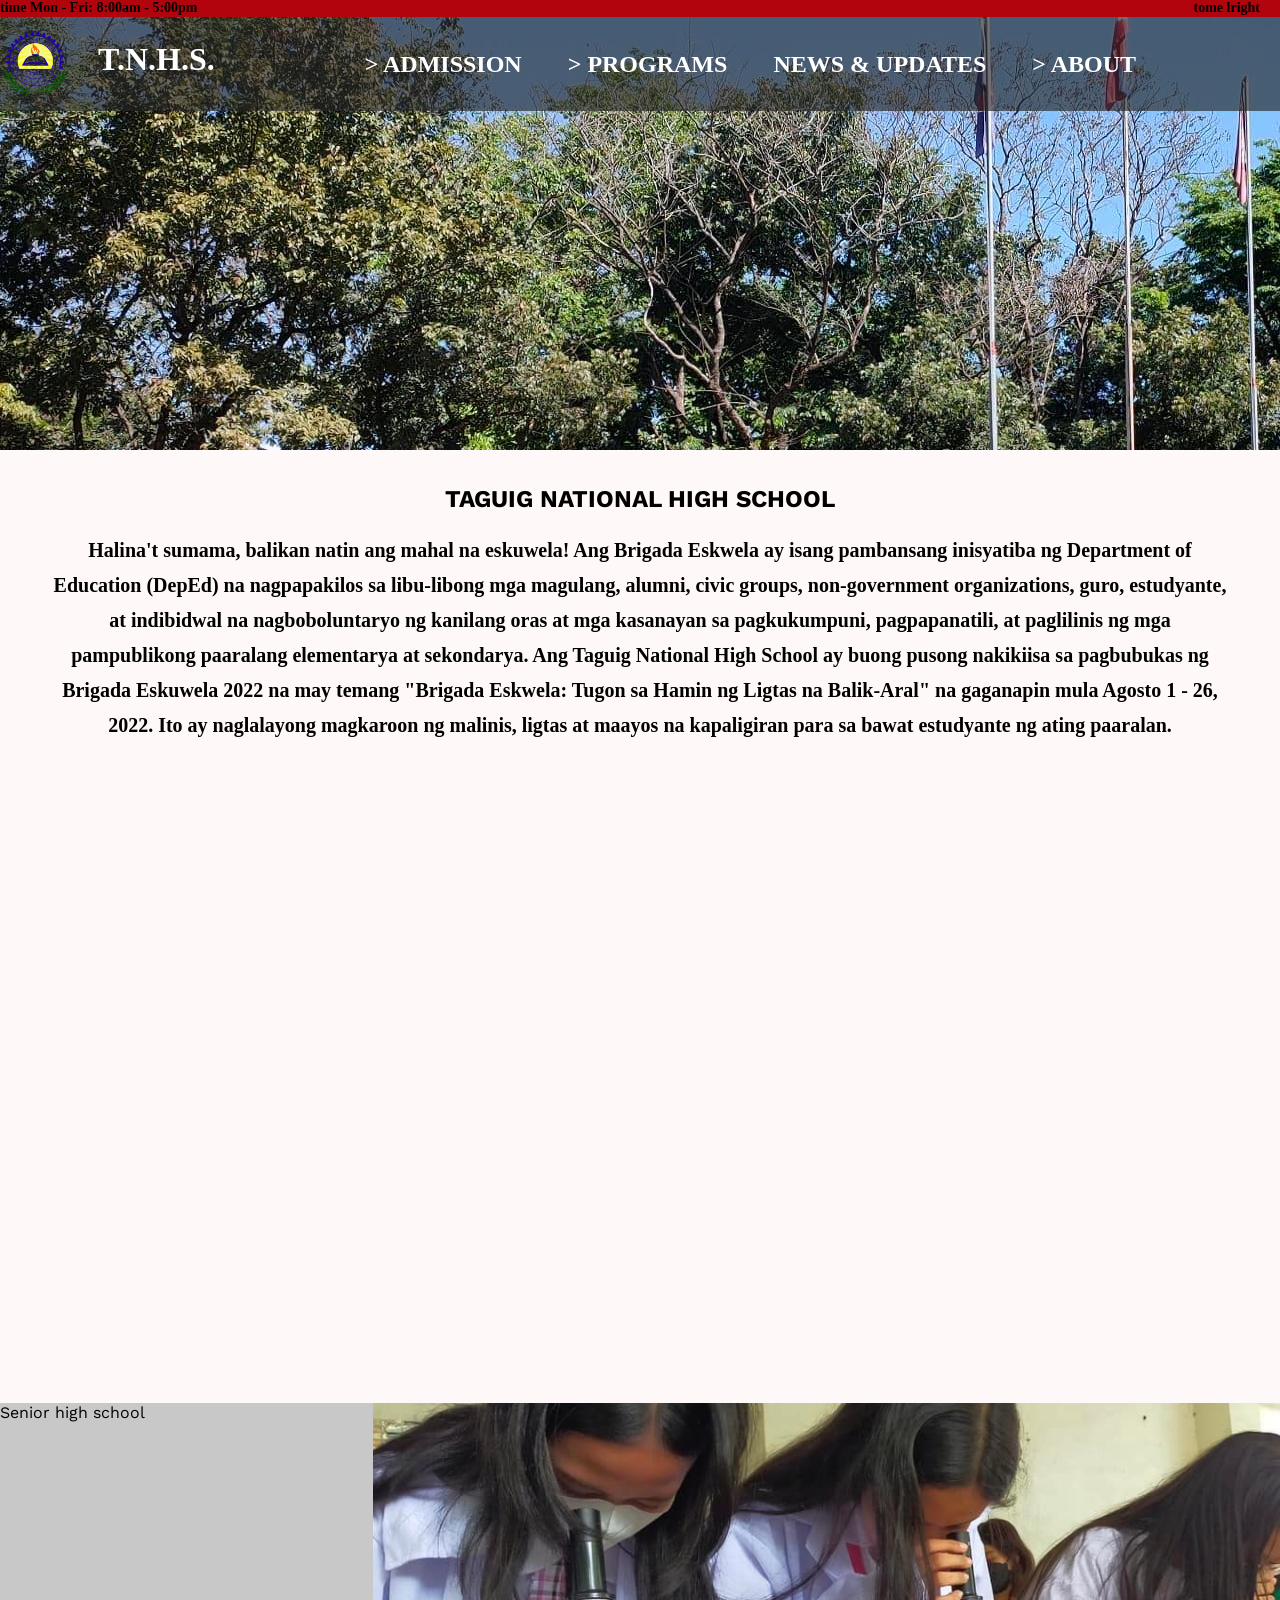
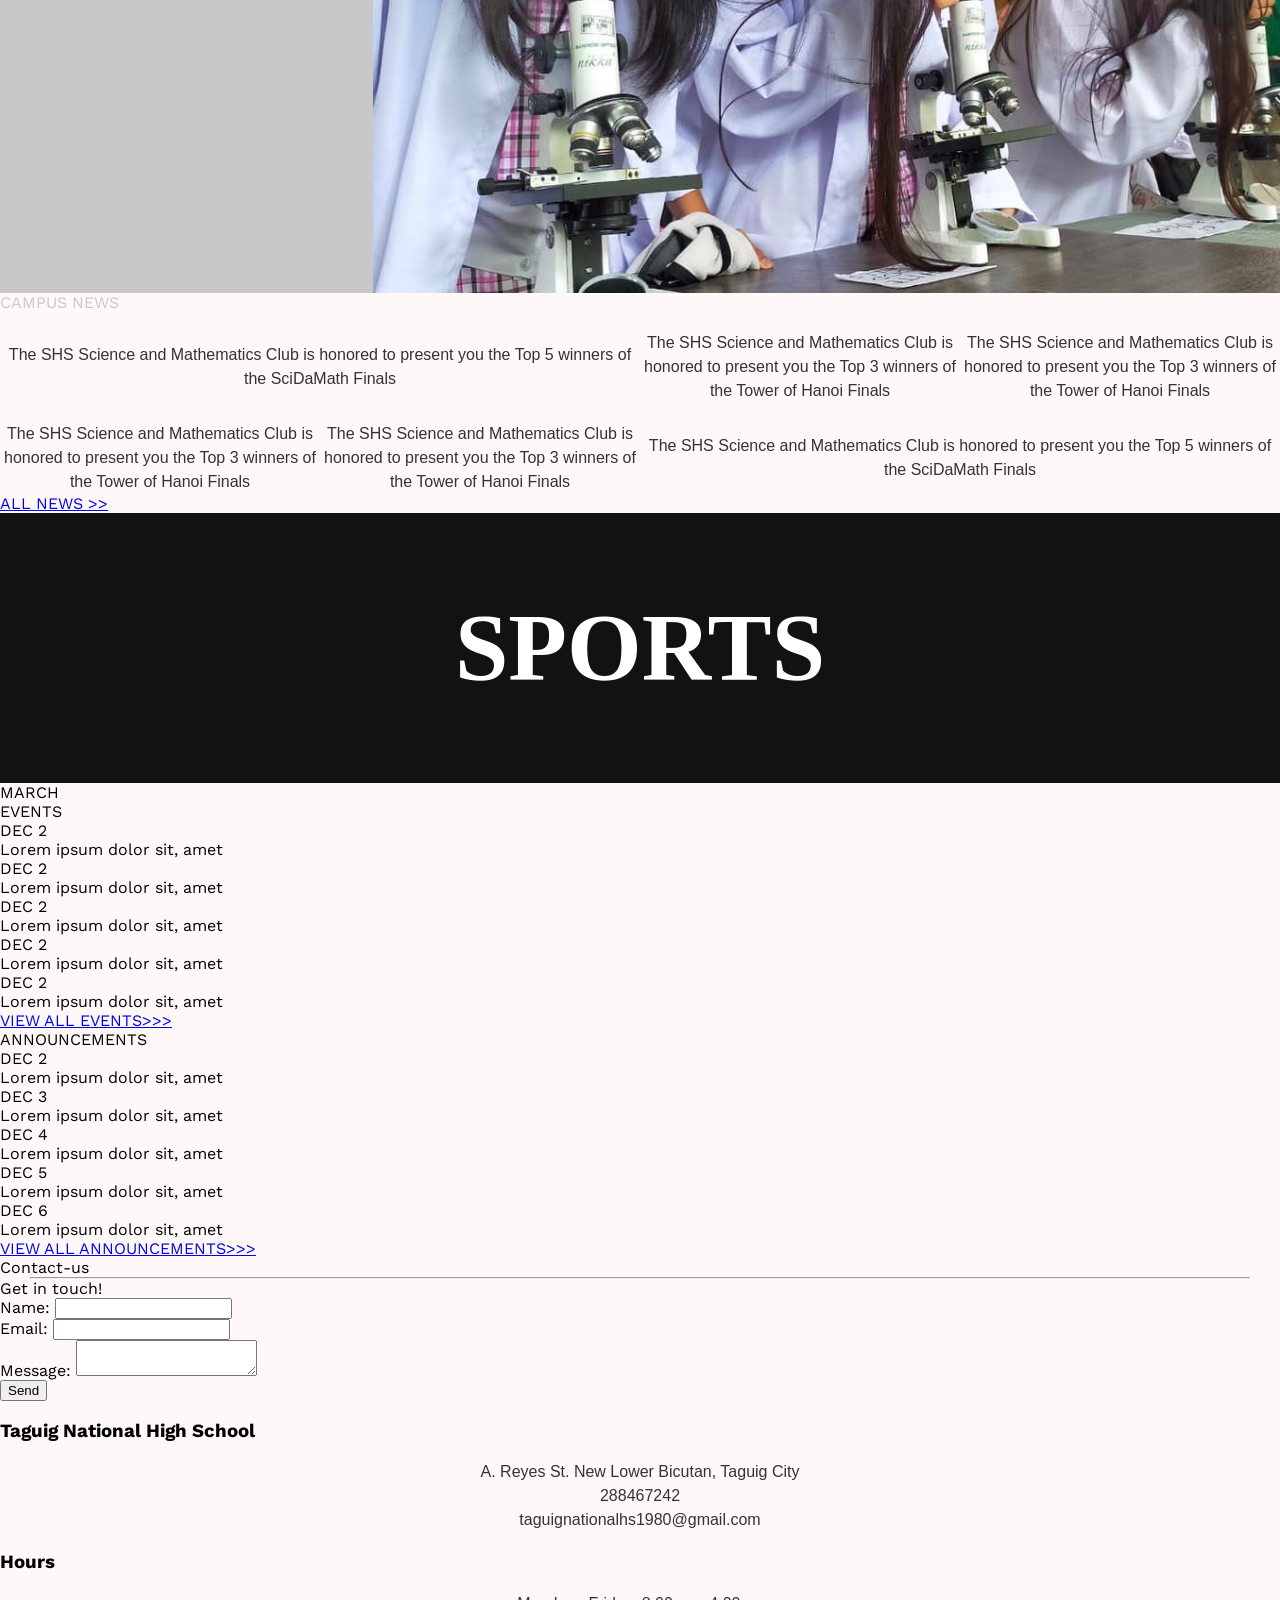
==== index.html @ ae86a968 "a" ====
<!DOCTYPE html>
<html lang="en">
<head>
    <meta charset="UTF-8">
    <meta http-equiv="X-UA-Compatible" content="IE=edge">
    <meta name="viewport" content="width=device-width, initial-scale=1.0">
    <title>Document</title>
    <link rel="stylesheet" href="channels/index/aphone-header.css">
    <link rel="stylesheet" href="channels/index/desktop.css">
    <link rel="stylesheet" href="channels/index.css">
    
</head>
<body>
    
    <header>
        <div class="timer">
            <div class="timer-left">time Mon - Fri: 8:00am - 5:00pm</div>
            <div class="timer-right">tome lright</div>
        </div>
        <div class="topbar">
            <div class="logo"><img class="img1" style=" width: 70px; height: auto; justify-content: center;" src="channels/image/school-logo.png" alt="shoes" ></div>
            <div><a href="index.html" style="text-decoration:none; font-size: 200%;  "><span class="top-left2" style=""><!--I&nbsp;LOVE&nbsp;-->T.N.H.S.</span></a></div>
        </div>    
        <input type="checkbox" id="nav-toggle" class="nav-toggle">
        <nav>
            <ul>
                <li class="op"><a class="top-font" href="#">>&nbsp;ADMISSION</a>
                    <div class="drop-down admission">
                        <a href="channels/admission/enrollment.html" class="abtus">>&nbsp;Enrollment</a>
                        <a href="channels/admission/Admission-Requirements.html" class="abtus2">>&nbsp;Admission <br> Requirements</a>
                    </div>
                </li>
                <li class="op"><a class="top-font" href="#">>&nbsp;PROGRAMS</a>
                    <div class="drop-down programs">
                        <a href="SHS-Strands.html" class="abtus">>&nbsp;SHS Strands</a>
                        <a href="Clubs-and-Organizations.html" class="abtus2">>&nbsp;Clubs&nbsp;and Organizations</a>
                        <a href="Sports.html" class="abtus2">>&nbsp;Sports</a>
                    </div>
                </li>
                <li><a class="top-font" href="news-update.html">NEWS&nbsp;&#38;&nbsp;UPDATES</a></li>
                <li class="op"><a class="top-font" href="#">>&nbsp;About</a>
                    <div class="drop-down about">
                        <a href="faculty.html" class="abtus">>&nbsp;About T.N.H.S</a>
                        <a href="about-us.html" class="abtus2">>&nbsp;T.N.H.S School Map and Floor Plan</a>
                        <a href="channels/About/faculty.html" class="abtus2">>&nbsp;Faculty and Staff</a>
                        <a href="about-us.html" class="abtus2">>&nbsp;Facilities</a>
                    </div>
                </li>
                
          </ul>
        </nav>
        <label for="nav-toggle" class="nav-toggle-label">
            <span></span>
        </label>
        
    </header>
      
    <div id="container">
        <div class="container-1">
            <div class="banner"><img class="first"  src="channels/image/school.jpg" alt="logo"></div>
            <div class="banner2">Explore TNHS \/</div>
        </div>
    </div>

    <!--     FRAME 1     -->

    <div class="frame">
        <div class="fr1-1">
            
            <div class="fr1-1-2">TAGUIG NATIONAL HIGH SCHOOL</div>
            <div class="our-goal">
                <div class="goal-text">Halina't sumama, balikan natin ang mahal na eskuwela!

                    Ang Brigada Eskwela ay isang pambansang inisyatiba ng Department of Education (DepEd) na nagpapakilos sa libu-libong mga magulang, alumni, civic groups, non-government organizations, guro, estudyante, at indibidwal na nagboboluntaryo ng kanilang oras at mga kasanayan sa pagkukumpuni, pagpapanatili, at paglilinis ng mga pampublikong paaralang elementarya at sekondarya.
                    
                    Ang Taguig National High School ay buong pusong nakikiisa sa pagbubukas ng Brigada Eskuwela 2022 na may temang "Brigada Eskwela: Tugon sa Hamin ng Ligtas na Balik-Aral"  na gaganapin mula Agosto 1 - 26, 2022.
                    Ito ay naglalayong magkaroon ng malinis, ligtas at maayos na kapaligiran para sa bawat estudyante ng ating paaralan.
                    
                </div>
            </div>
        </div>
        <div class="fr1-2">
            <iframe src="https://www.facebook.com/plugins/video.php?href=https%3A%2F%2Ffb.watch%2FjSdcb369NJ%2F&show_text=0&width=560" frameborder="0" scrolling="no" allowfullscreen="true"></iframe>
        </div>
        <div class="fr1-3">
            <div class="programs">Senior high school</div>
            <div><img class="pic" src="image/microscope.jpg" alt="dsa" srcset=""></div>
        </div>
    </div>

    <!--     FRAME 2     -->

    <div class="frame grey">
        <div class="news">
            <div class="news-1">CAMPUS NEWS</div>
            <div class="news-2-1">
                <div class="news-box">
                    <div class="news-pic"><img class="newspic-size" src="imagenews-2.png" alt=""></div>
                    <div class="news-text absolute"><p>The SHS Science and Mathematics Club is honored to present you the Top 5 winners of the SciDaMath Finals</p></div>
                </div>
                <div class="news-box">
                    <div class="news-pic"><img class="newspic-size" src="imagenews-1.png" alt=""></div>
                    <div class="news-text"><p>The SHS Science and Mathematics Club is honored to present you the Top 3 winners of the Tower of Hanoi Finals</p></div>
                </div>
                <div class="news-box">
                    <div class="news-pic"><img class="newspic-size" src="imagenews-1.png" alt=""></div>
                    <div class="news-text"><p>The SHS Science and Mathematics Club is honored to present you the Top 3 winners of the Tower of Hanoi Finals</p></div>
                </div>
            </div>
            <div class="news-2-2">
                <div class="news-box">
                    <div class="news-pic"><img class="newspic-size" src="imagenews-1.png" alt=""></div>
                    <div class="news-text"><p>The SHS Science and Mathematics Club is honored to present you the Top 3 winners of the Tower of Hanoi Finals</p></div>
                </div>
                <div class="news-box">
                    <div class="news-pic"><img class="newspic-size" src="imagenews-1.png" alt=""></div>
                    <div class="news-text"><p>The SHS Science and Mathematics Club is honored to present you the Top 3 winners of the Tower of Hanoi Finals</p></div>
                </div>
                <div class="news-box">
                    <div class="news-pic"><img class="newspic-size" src="imagenews-2.png" alt=""></div>
                    <div class="news-text absolute"><p>The SHS Science and Mathematics Club is honored to present you the Top 5 winners of the SciDaMath Finals</p></div>
                </div>
            </div>
            <div class="news-3"><a class="news-link" href="news-update.html">ALL NEWS >></a></div>
        </div>
    </div>

        <!-- FRAME 3     -->

    <div class="frame">
        <div class="sports-pic">
            <span>SPORTS</span>
            <img src="" alt="" srcset="">
        </div>
    </div>
    <!--     FRAME 4     -->

    <div class="frame red">
        <div class="time">MARCH</div>
        <div class="event">
            <div class="event-1">EVENTS</div>
            <div class="event-2 snaps-inline">
                <div class="event-box">
                    <div class="event-date">DEC 2</div>
                    <div class="event-text">Lorem ipsum dolor sit, amet</div>
                </div>
                <div class="event-box">
                    <div class="event-date">DEC 2</div>
                    <div class="event-text">Lorem ipsum dolor sit, amet</div>
                </div>
                <div class="event-box">
                    <div class="event-date">DEC 2</div>
                    <div class="event-text">Lorem ipsum dolor sit, amet</div>
                </div>
                <div class="event-box">
                    <div class="event-date">DEC 2</div>
                    <div class="event-text">Lorem ipsum dolor sit, amet</div>
                </div>
                <div class="event-box">
                    <div class="event-date">DEC 2</div>
                    <div class="event-text">Lorem ipsum dolor sit, amet</div>
                </div>
            </div>
            <div class="event-3"><a class="event-link" href="news-update.html">VIEW ALL EVENTS>>></a></div>
        </div>
        <div class="announcement">
            <div class="announcement-1">ANNOUNCEMENTS</div>
            <div class="announcement-2 snaps-inline">
                <div class="announcement-box">
                    <div class="announcement-date">DEC 2</div>
                    <div class="announcement-text">Lorem ipsum dolor sit, amet</div>
                </div>
                <div class="announcement-box">
                    <div  class="announcement-date">DEC 3</div>
                    <div class="announcement-text">Lorem ipsum dolor sit, amet</div>
                </div>
                <div class="announcement-box">
                    <div class="announcement-date">DEC 4</div>
                    <div class="announcement-text">Lorem ipsum dolor sit, amet</div>
                </div>
                <div class="announcement-box">
                    <div class="announcement-date">DEC 5</div>
                    <div class="announcement-text">Lorem ipsum dolor sit, amet</div>
                </div>
                <div class="announcement-box">
                    <div class="announcement-date">DEC 6</div>
                    <div class="announcement-text">Lorem ipsum dolor sit, amet</div>
                </div>
            </div>
            <div class="announcement-3"><a class="announcement-link" href="news-update.html">VIEW ALL ANNOUNCEMENTS>>></a></div>
        </div>
        
    </div>
    
    <footer>
        <div class="frame-red">
            <div class="contactus-1">Contact-us</div>
            <hr style="margin: 0 30px;">
            <div class="contactus-2">Get in touch!</div>
            <div class="contactus-3">
                <div class="contactus-3-1">
                    <form>
                    <div class="form-group">
                            <label for="name">Name:</label>
                            <input type="text" id="name" name="name">
                        </div>
                        <div class="form-group">
                            <label for="email">Email:</label>
                            <input type="email" id="email" name="email">
                        </div>
                        <div class="form-group">
                            <label for="message">Message:</label>
                            <textarea id="message" name="message"></textarea>
                        </div>
                        <button type="submit" class="send">Send</button>
                    </form>
                </div>              
                <div class="contactus-3-2">
                    <div class="contact-info">
                        <h3>Taguig National High School</h3>
                        <p>A. Reyes St. New Lower Bicutan, Taguig City</p>
                        <p>288467242</p>
                        <p>taguignationalhs1980@gmail.com</p>
                    </div>
                    <div class="hours">
                        <h3>Hours</h3>
                        <p>Monday - Friday: 8:00am - 4:00pm</p>
                    </div>
                </div> 
            </div>
        </div>
    </footer>
</body>
</html>
---- channels/index/aphone-header.css ----
@import url("https://fonts.googleapis.com/css?family=Work+Sans:300,600");
.drop-down {
  position: absolute;
  padding: 0;
  margin: 0;
  top: 78px;
  right: 16px;
  display: none;
  z-index: 3;
}

* {
  box-sizing: border-box;
}
*::before, *::after {
  box-sizing: border-box;
}

.banner2 {
  display: flex;
  width: 100%;
  position: absolute;
  justify-content: center;
  font-family: "Trirong";
  font-style: normal;
  font-weight: 800;
  font-size: 27px;
  line-height: 40px;
  background-color: #b1040d;
  color: #fff8f8;
  bottom: 10px;
}

body {
  padding: 0;
  margin: 0;
  background-color: #fff8f8;
  font-family: "Work Sans", sans-serif;
  font-weight: 400;
  overflow-x: hidden;
}

p {
  font-size: 16px;
  font-family: Arial, sans-serif;
  color: #333;
  line-height: 1.5;
  text-align: center;
  margin: 0;
  padding: 0;
}

#container {
  min-height: 100%;
  padding-bottom: 50px;
}

.grey {
  color: #c9c8c8;
}

/* navigation styles start here */
header {
  background: rgba(35, 35, 35, 0.631372549);
  text-align: center;
  position: fixed;
  z-index: 9;
  top: 17px;
  width: 100vw;
  padding: 10px 0 10px;
}

/* (phone) about us style start*/
.op:focus-within .drop-down {
  display: grid;
  grid-template-columns: auto 1fr;
  grid-gap: 20px;
  position: absolute;
  /* (phone) about us style end*/
}

/* changed this from the tutorial video to
 * allow it to gain focus, making it tabbable */
.nav-toggle {
  position: absolute !important;
  top: -9999px !important;
  left: -9999px !important;
}
.nav-toggle:focus ~ .nav-toggle-label {
  outline: 3px solid rgba(173, 216, 230, 0.75);
}

.nav-toggle-label {
  position: absolute;
  top: 0;
  right: 0;
  margin-right: 2em;
  height: 100%;
  display: flex;
  align-items: center;
}

.top-left2 {
  display: flex;
  grid-column: 2/3;
  justify-content: center;
  align-items: center;
  color: #c9c8c8;
  padding: 0 8px 0 8px;
  margin: 0 5px 0 25px;
  font-weight: 800;
}

.nav-toggle-label span {
  display: block;
  background: white;
  height: 2px;
  width: 2em;
  border-radius: 2px;
  position: relative;
}
.nav-toggle-label span::before, .nav-toggle-label span::after {
  display: block;
  background: white;
  height: 2px;
  width: 2em;
  border-radius: 2px;
  position: relative;
}

a {
  margin-top: 20px;
}

.nav-toggle-label span::before, .nav-toggle-label span::after {
  content: "";
  position: absolute;
}
.nav-toggle-label span::before {
  bottom: 7px;
}
.nav-toggle-label span::after {
  top: 7px;
}

nav {
  position: absolute;
  text-align: right;
  top: 100%;
  left: 0;
  background: var(--background);
  width: 100%;
  transform: scale(1, 0);
  transform-origin: top;
  transition: transform 400ms ease-in-out;
}
nav ul {
  margin: 0;
  padding: 0;
  list-style: none;
}
nav li {
  margin-bottom: 1em;
  margin-right: 1em;
}
nav a {
  color: white;
  text-decoration: none;
  font-size: 1.2rem;
  text-transform: uppercase;
  opacity: 0;
  transition: opacity 150ms ease-in-out;
}
nav a:hover {
  color: #000;
}

.nav-toggle:checked ~ nav {
  transform: scale(1, 1);
}
.nav-toggle:checked ~ nav a {
  opacity: 1;
  transition: opacity 250ms ease-in-out 250ms;
}

.topbar {
  display: grid;
  grid-template-columns: 1fr 1fr 1fr;
}

@media screen and (min-width: 900px) {
  .timer {
    margin: 0;
    padding: 0;
    font-size: 12px;
    display: grid;
    grid-template-columns: 1fr 1fr;
    position: fixed;
    top: 0;
    background-color: #b1040d;
    height: 17px;
    width: 100vw;
    /* Phone Style Start */
  }
  .timer .timer-left {
    display: flex;
    flex-wrap: nowrap;
    font-size: 14px;
    font-weight: 700;
    font-family: "Times New Roman", Times, serif;
  }
  .timer .timer-right {
    display: flex;
    flex-wrap: nowrap;
    font-size: 14px;
    font-weight: 700;
    font-family: "Times New Roman", Times, serif;
    display: flex;
    justify-content: right;
    padding-right: 20px;
  }
}
@media screen and (max-width: 899px) {
  .timer {
    margin: 0;
    padding: 0;
    font-size: 12px;
    display: grid;
    grid-template-columns: 1fr 1fr;
    position: fixed;
    top: 0;
    background-color: #b1040d;
    height: 17px;
    width: 100vw;
  }
  .timer .timer-left {
    display: flex;
    flex-wrap: nowrap;
    font-size: 14px;
    font-weight: 700;
    font-family: "Times New Roman", Times, serif;
  }
  .timer .timer-right {
    display: flex;
    flex-wrap: nowrap;
    font-size: 14px;
    font-weight: 700;
    font-family: "Times New Roman", Times, serif;
    display: flex;
    justify-content: right;
    padding-right: 20px;
  }
  #container {
    position: sticky;
    top: 0px;
    height: 50vh;
    z-index: -1;
  }
  #container .container-1 {
    position: absolute;
    height: 52vh;
  }
  #container .banner {
    height: 88vh;
    z-index: 1;
  }
  #container .first {
    height: 95vh;
    -o-object-fit: cover;
       object-fit: cover;
  }
  .frame {
    background-color: #fff8f8;
  }
  .frame .fr1-1 {
    margin-bottom: 50px;
  }
  .frame .fr1-1 .fr1-1-2 {
    display: flex;
    padding-top: 35px;
    justify-content: center;
    margin-bottom: 40px;
    font-family: "Times New Roman", Times, serif;
    font-weight: bold;
    font-size: 24px;
  }
  .frame .fr1-1 .goal-text {
    font-family: "Trirong";
    font-style: normal;
    font-weight: 800;
    font-size: 20px;
    line-height: 35px;
    text-align: center;
    margin: 0 50px 0 50px;
  }
  .frame .fr1-2 {
    display: flex;
    justify-content: center;
    align-items: center;
    background-color: #4104b1;
    height: 40vh;
  }
  .frame .fr1-2 iframe {
    width: 90%;
    aspect-ratio: 16/9;
  }
  .frame .fr1-3 {
    min-width: 200px;
    grid-gap: 70px;
    margin-top: 30px;
    background-color: #dadada;
  }
  .frame .fr1-3 .programs {
    display: flex;
    align-items: center;
  }
  .frame .fr1-3 div {
    max-height: 300px;
    -o-object-fit: cover;
       object-fit: cover;
  }
  .frame .fr1-3 div .pic {
    -o-object-fit: cover;
       object-fit: cover;
    top: 10px;
    width: 100%;
    height: 100%;
  }
}
.fr1-3 {
  display: grid;
  grid-template-columns: 1fr 3fr;
}/*# sourceMappingURL=aphone-header.css.map */
---- channels/index/desktop.css ----
@media only screen and (min-width: 899px) {
  header {
    display: grid;
    position: fixed;
    grid-template-columns: 0 350px 1fr;
    justify-content: left;
  }
  header .topbar .top-left2 {
    grid-column: 2/3;
    display: flex;
    align-items: center;
    justify-content: center;
    color: #ffffff;
    padding: 5px 8px 5px 8px;
    margin: 0 5px 0 20px;
    font-family: "Trirong";
    font-style: normal;
    font-weight: 800;
    font-size: 32px;
    line-height: 55px;
  }
  header .topbar .top-left2:hover {
    opacity: 70%;
  }
  header nav {
    position: relative;
    text-align: left;
    transition: none;
    transform: scale(1, 1);
    background: none;
    top: initial;
    left: initial;
    right: 8rem;
    grid-column: 3/4;
    display: flex;
    justify-content: right;
    align-items: center;
  }
  header nav ul {
    gap: 30px;
    display: flex;
  }
  header nav ul li {
    margin-bottom: 0;
  }
  header nav ul li a {
    font-family: "Trirong";
    font-style: normal;
    font-weight: 800;
    line-height: 35px;
    text-align: center;
    font-weight: 600;
    font-size: 18px;
    opacity: 1;
    position: relative;
  }
  header nav ul li a::before {
    content: "";
    display: block;
    height: 5px;
    background: black;
    position: absolute;
    top: -0.75em;
    left: 0;
    right: 0;
    transform: scale(0, 1);
    transition: transform ease-in-out 250ms;
  }
  header nav ul li a:hover::before {
    transform: scale(1, 1);
  }
  header nav .top-font {
    font-family: "Trirong";
    font-style: normal;
    font-weight: 800;
    line-height: 35px;
    font-size: 24px;
  }
  header nav .drop-down {
    display: flex;
    align-items: center;
    justify-content: center;
    position: absolute;
    display: none;
    gap: 10px;
    background-color: rgba(253, 36, 36, 0.8509803922);
    z-index: 3;
  }
  header nav .op:focus-within .drop-down {
    display: grid;
    grid-template-columns: 160px;
  }
  header nav .op:focus-within .admission {
    margin: 5px 620px 0px 0;
    padding: 20px 0 10px 0;
  }
  header nav .op:focus-within .programs {
    margin: 5px 410px 0 0;
    padding: 20px 0 10px 0;
  }
  header nav .op:focus-within .about {
    margin: 5px -30px 0 0;
    padding: 20px 0 10px 0;
  }
  header nav .op:focus-within .abtus {
    display: flex;
    align-items: center;
    justify-content: center;
    margin: 0;
    padding: 0;
    top: 0;
  }
  header nav .op:focus-within .abtus2 {
    display: flex;
    align-items: center;
    justify-content: center;
    padding: 0;
  }
  header .nav-toggle-label {
    display: none;
  }
}/*# sourceMappingURL=desktop.css.map */
---- channels/index.css ----
@media screen and (min-width: 900px) {
  #container {
    position: sticky;
    top: 17px;
    height: 50vh;
    z-index: -1;
  }
  #container .container-1 {
    position: sticky;
    height: 100vh;
  }
  #container .container-1 .banner {
    height: 88vh;
    z-index: 1;
  }
  #container .container-1 .banner .first {
    height: 100vh;
    -o-object-fit: cover;
       object-fit: cover;
  }
  #container .container-1 .banner2 {
    display: flex;
    width: 98.5vw;
    position: absolute;
    justify-content: center;
    font-family: "Trirong";
    font-style: normal;
    font-weight: 800;
    font-size: 27px;
    line-height: 40px;
    background-color: #b8252c;
    color: #fff8f8;
    bottom: 50px;
  }
  .frame {
    background-color: #fff8f8;
  }
  .frame .fr1-1-2 {
    display: flex;
    padding-top: 35px;
    justify-content: center;
    margin-bottom: 20px;
    font-family: "Times New Roman" Times serif;
    font-weight: bold;
    font-size: 24px;
  }
  .frame .goal-text {
    font-family: "Trirong";
    font-style: normal;
    font-weight: 800;
    font-size: 20px;
    line-height: 35px;
    text-align: center;
    margin: 0 50px 0 50px;
  }
  .frame .fr1-2 {
    display: flex;
    justify-content: center;
    align-items: center;
    position: relative;
    height: 70vh;
  }
  .frame .fr1-2 iframe {
    width: 850px;
    aspect-ratio: 16/9;
  }
  .frame .fr1-3 {
    min-width: 200px;
    grid-gap: 70px;
    margin-top: 30px;
    background-color: #c9c8c8;
  }
  .frame .fr1-3 div {
    max-height: 490px;
    -o-object-fit: cover;
       object-fit: cover;
  }
  .frame .fr1-3 div .pic {
    -o-object-fit: cover;
       object-fit: cover;
    top: 10px;
    width: 100%;
    height: 100%;
  }
  .frame .news .news-2-1 {
    display: grid;
    place-items: center;
    grid-template-columns: 1fr 0.5fr 0.5fr;
  }
  .frame .news .news-2-2 {
    display: grid;
    place-items: center;
    grid-template-columns: 0.5fr 0.5fr 1fr;
  }
  .frame .sports-pic {
    display: flex;
    justify-content: center;
    align-items: center;
    height: 30vh;
    background-color: #121212;
    color: white;
  }
  .frame .sports-pic span {
    font-family: "Asul";
    font-style: normal;
    font-weight: 700;
    font-size: 96px;
    line-height: 116px;
  }
}/*# sourceMappingURL=index.css.map */
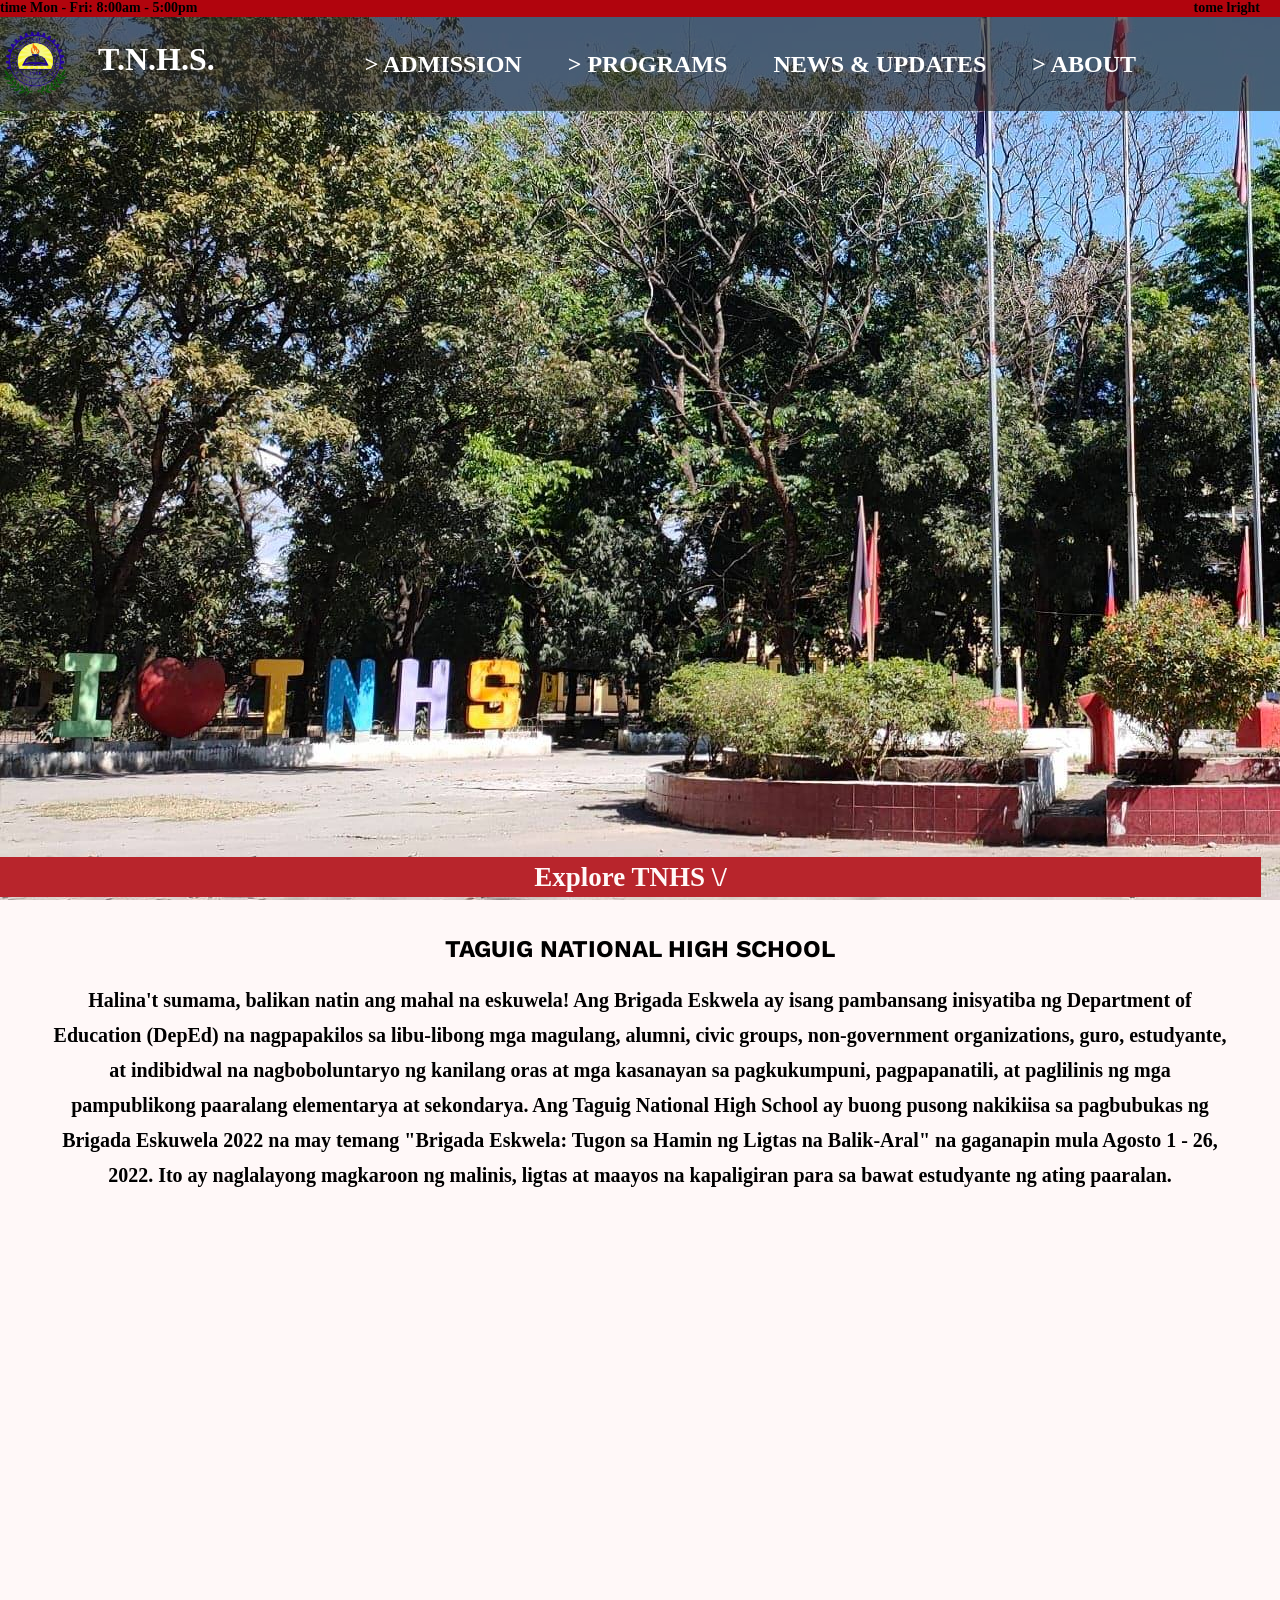
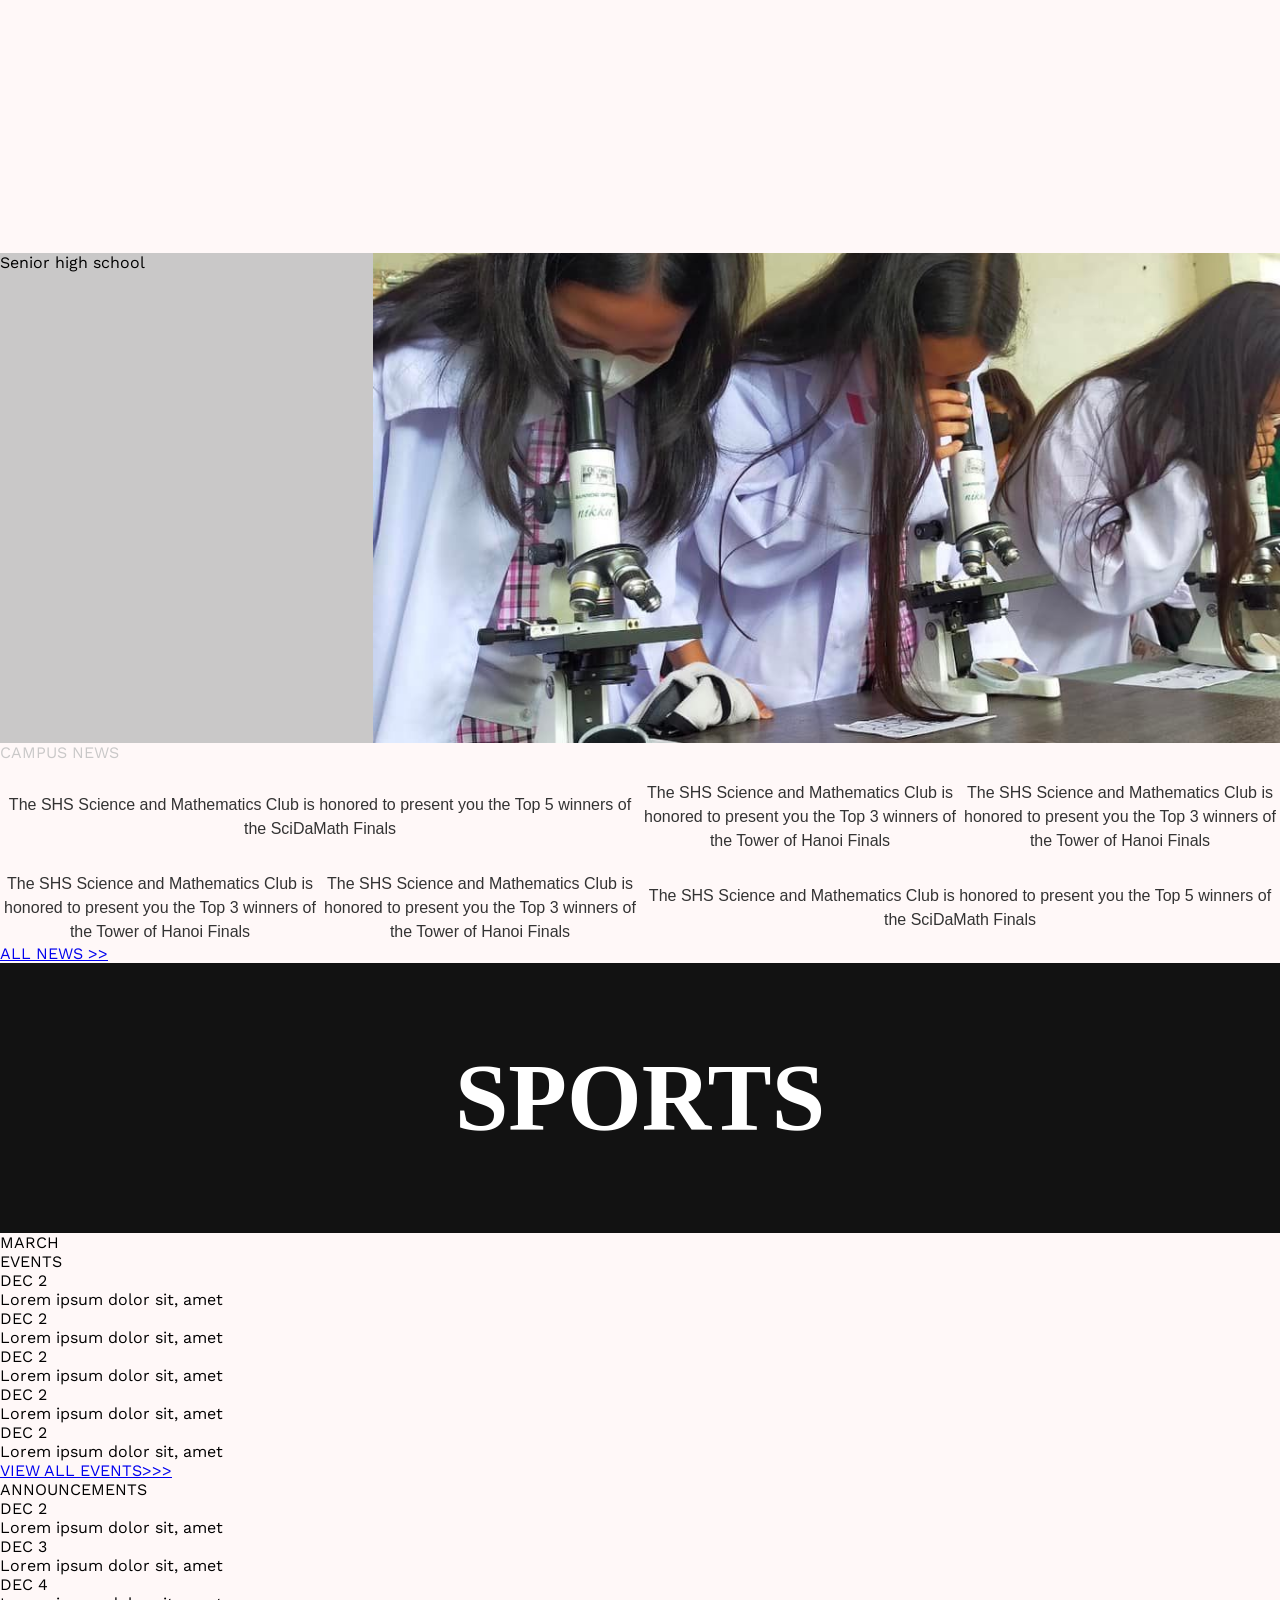
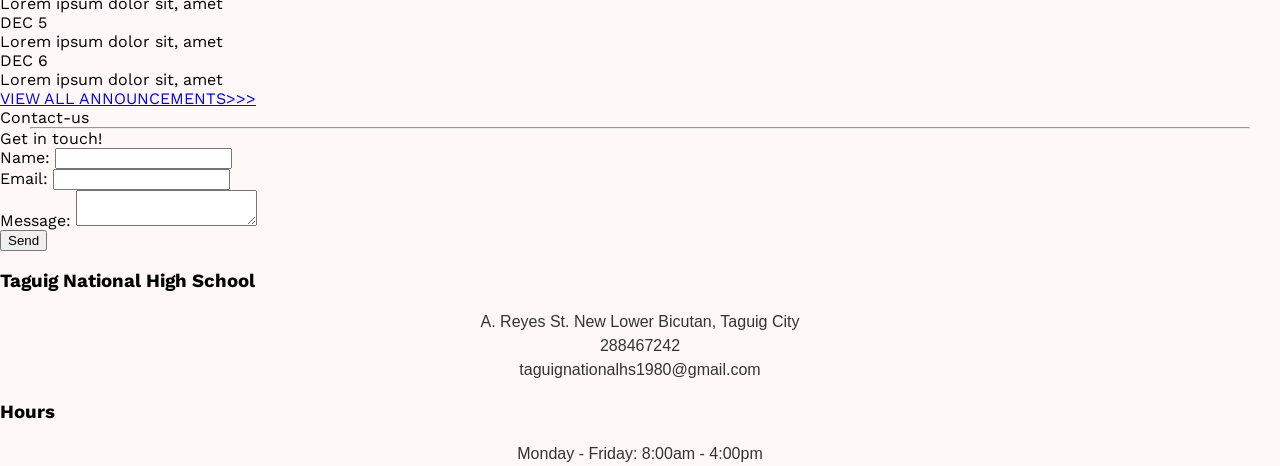
==== commit 5f061dac: "a" ====
--- a/index.html
+++ b/index.html
@@ -25,21 +25,21 @@
         <nav>
             <ul>
                 <li class="op"><a class="top-font" href="#">>&nbsp;ADMISSION</a>
-                    <div class="drop-down admission">
+                    <div class="drop-down higlight admission">
                         <a href="channels/admission/enrollment.html" class="abtus">>&nbsp;Enrollment</a>
                         <a href="channels/admission/Admission-Requirements.html" class="abtus2">>&nbsp;Admission <br> Requirements</a>
                     </div>
                 </li>
                 <li class="op"><a class="top-font" href="#">>&nbsp;PROGRAMS</a>
-                    <div class="drop-down programs">
+                    <div class="drop-down higlight programs">
                         <a href="SHS-Strands.html" class="abtus">>&nbsp;SHS Strands</a>
                         <a href="Clubs-and-Organizations.html" class="abtus2">>&nbsp;Clubs&nbsp;and Organizations</a>
                         <a href="Sports.html" class="abtus2">>&nbsp;Sports</a>
                     </div>
                 </li>
-                <li><a class="top-font" href="news-update.html">NEWS&nbsp;&#38;&nbsp;UPDATES</a></li>
+                <li><a class="top-font higlight" href="news-update.html">NEWS&nbsp;&#38;&nbsp;UPDATES</a></li>
                 <li class="op"><a class="top-font" href="#">>&nbsp;About</a>
-                    <div class="drop-down about">
+                    <div class="drop-down higlight about">
                         <a href="faculty.html" class="abtus">>&nbsp;About T.N.H.S</a>
                         <a href="about-us.html" class="abtus2">>&nbsp;T.N.H.S School Map and Floor Plan</a>
                         <a href="channels/About/faculty.html" class="abtus2">>&nbsp;Faculty and Staff</a>
--- a/channels/index/aphone-header.css
+++ b/channels/index/aphone-header.css
@@ -14,21 +14,6 @@
 }
 *::before, *::after {
   box-sizing: border-box;
-}
-
-.banner2 {
-  display: flex;
-  width: 100%;
-  position: absolute;
-  justify-content: center;
-  font-family: "Trirong";
-  font-style: normal;
-  font-weight: 800;
-  font-size: 27px;
-  line-height: 40px;
-  background-color: #b1040d;
-  color: #fff8f8;
-  bottom: 10px;
 }
 
 body {
--- a/channels/index/desktop.css
+++ b/channels/index/desktop.css
@@ -86,7 +86,7 @@
     background-color: rgba(253, 36, 36, 0.8509803922);
     z-index: 3;
   }
-  header nav .op:focus-within .drop-down {
+  header nav .op:focus-within #text:has(drop-down:hover) .drop-down:not(.highlight) {
     display: grid;
     grid-template-columns: 160px;
   }
--- a/channels/index.css
+++ b/channels/index.css
@@ -2,7 +2,7 @@
   #container {
     position: sticky;
     top: 17px;
-    height: 50vh;
+    height: 100vh;
     z-index: -1;
   }
   #container .container-1 {
@@ -30,7 +30,7 @@
     line-height: 40px;
     background-color: #b8252c;
     color: #fff8f8;
-    bottom: 50px;
+    bottom: 20px;
   }
   .frame {
     background-color: #fff8f8;
